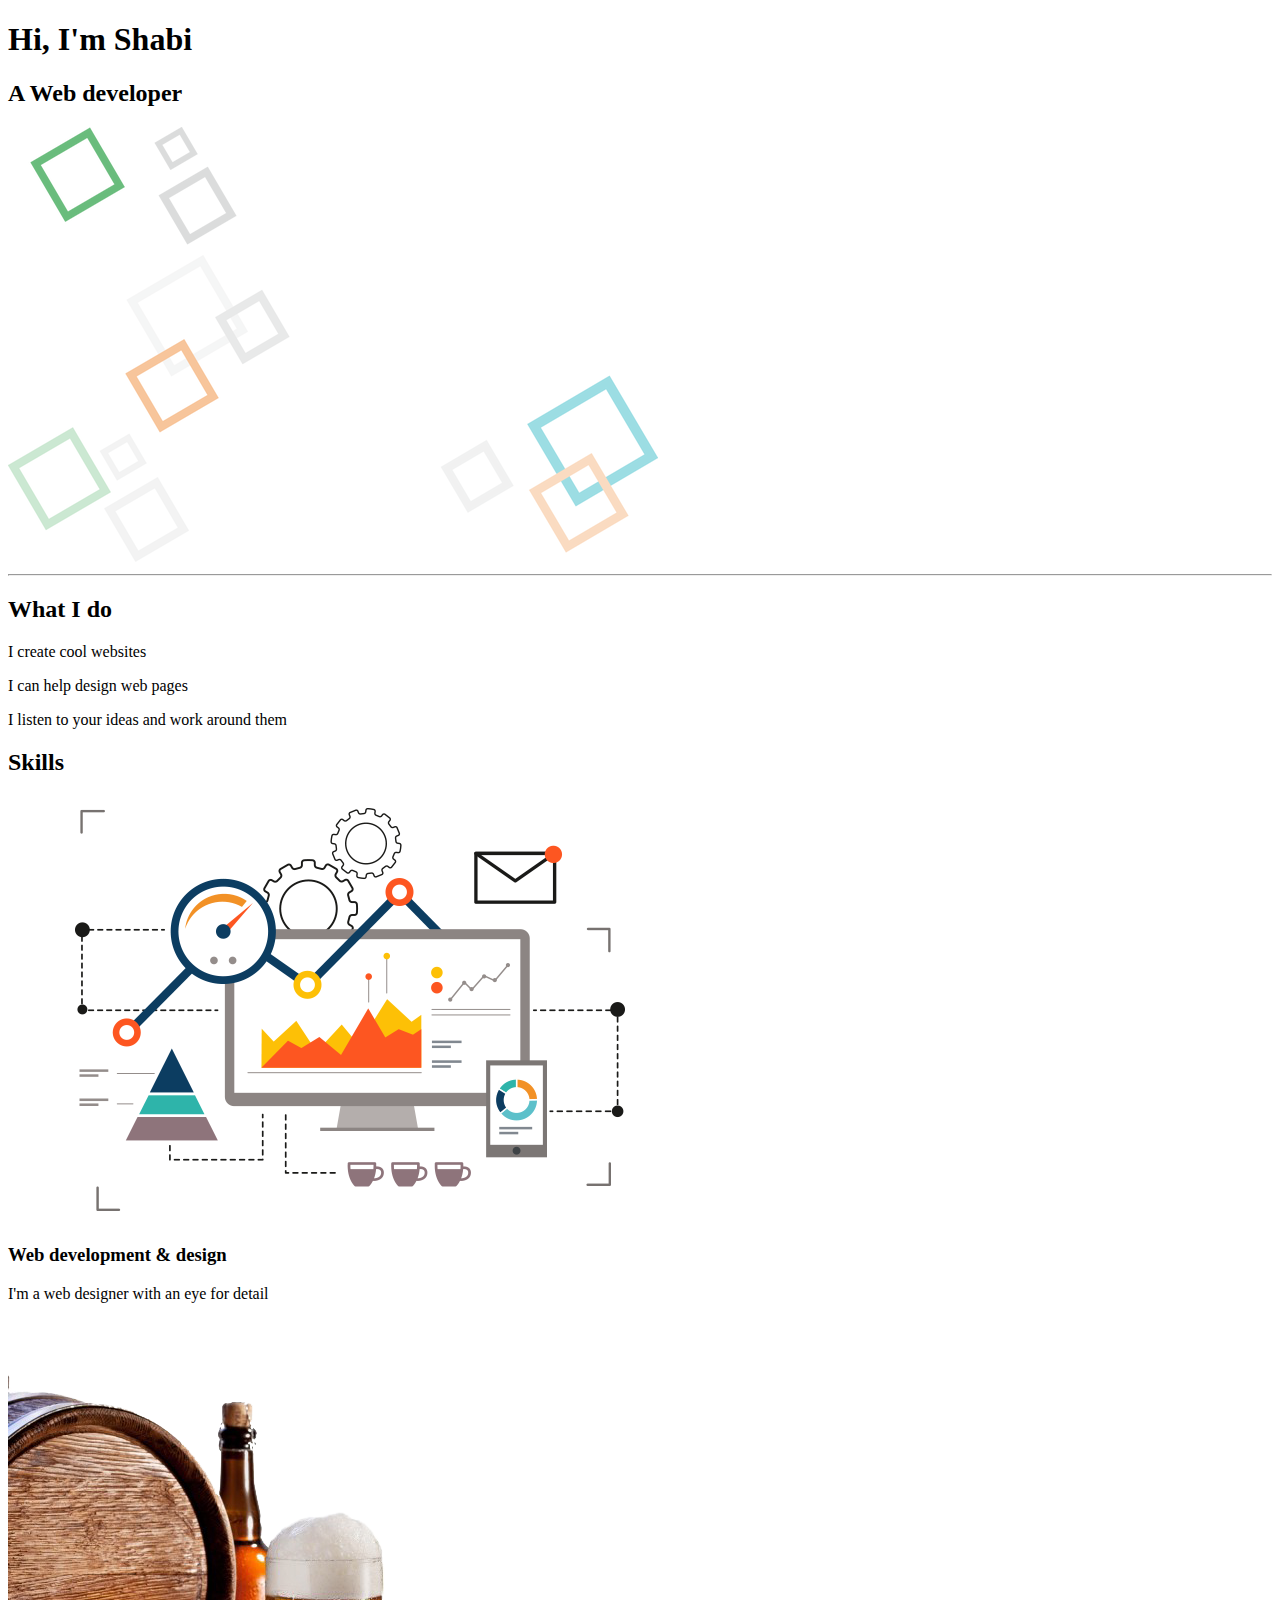
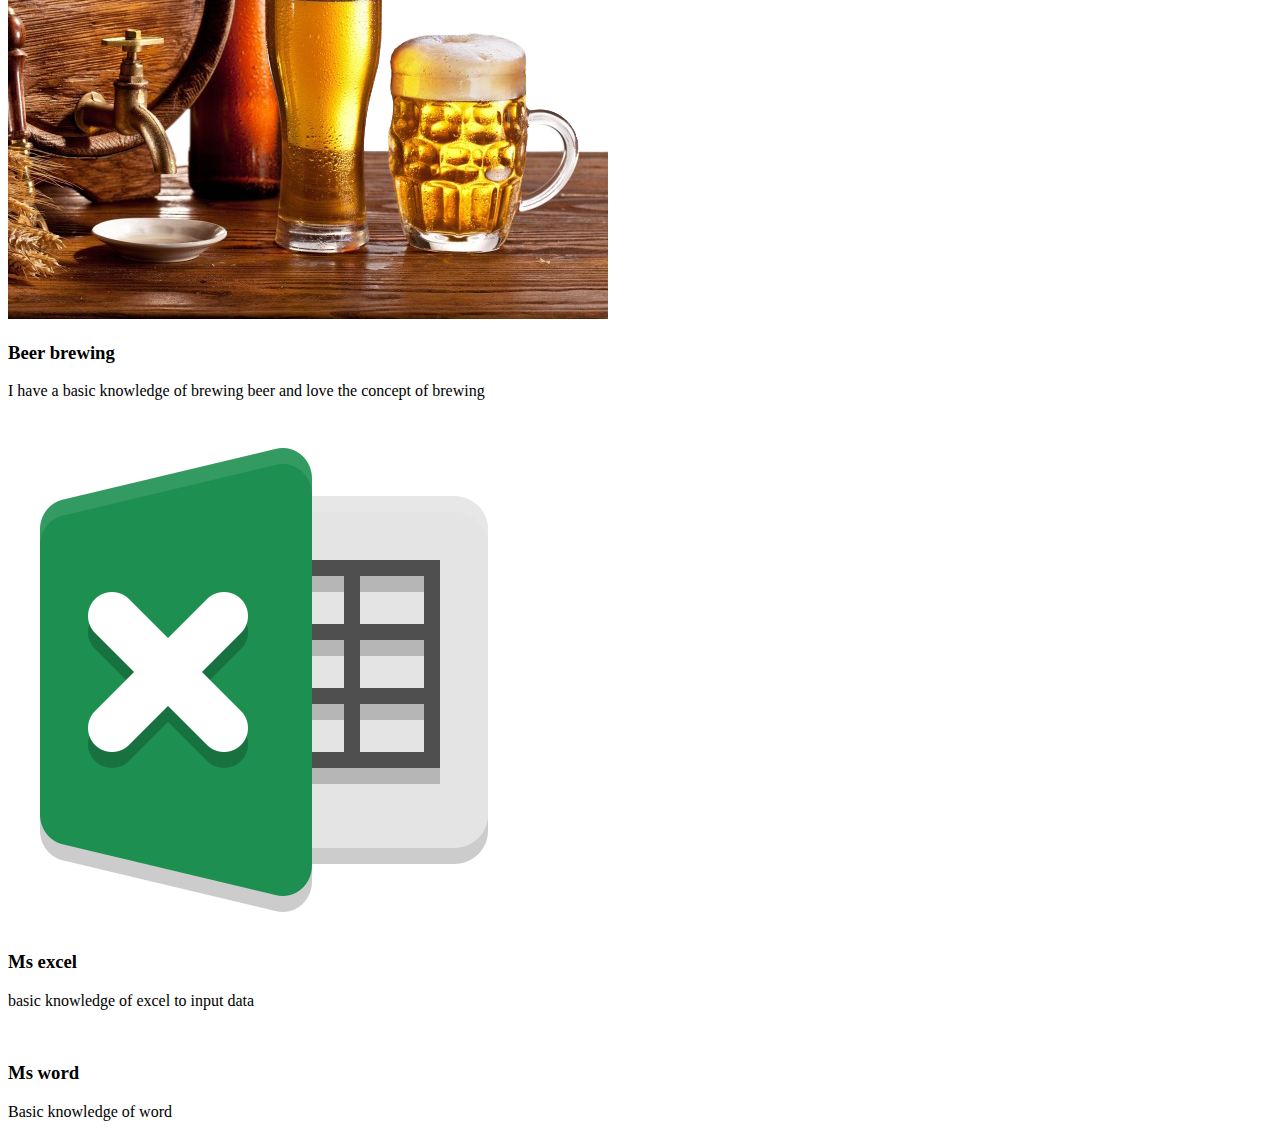
==== index.html @ ce4362e7 "Add files via upload" ====
<!DOCTYPE html>
<html lang="en">
<head>
    <meta charset="UTF-8">
    <meta http-equiv="X-UA-Compatible" content="IE=edge">
    <meta name="viewport" content="width=device-width, initial-scale=1.0">
    <title>Shabi</title>
    <link rel="stylesheet" href="css/styles.css">
    <link rel="icon" href="favicon.ico">
    <link rel="preconnect" href="https://fonts.googleapis.com">
<link rel="preconnect" href="https://fonts.gstatic.com" crossorigin>
<link href="https://fonts.googleapis.com/css2?family=Merriweather:wght@300&family=Sacramento&display=swap" rel="stylesheet">
</head>
<body>
<div class="top-container">
   <h1>Hi, I'm Shabi</h1>
   <h2 class="h2">A Web developer</h2>
   <img class="img1" src="images/pngwing.com (6).png" alt="">
</div>
<hr>

<div class="middle-container">
    <h2>
        What I do
    </h2>
    <p>I create cool websites</p>
    <p>I can help design web pages</p>
    <p>I listen to your ideas and work around them</p>

</div>
<div class="bottom-container">
    <h2>Skills</h2>
    <div class="skill-row">
    <img class="web-img" src="images/pngwing.com (8).png" alt="">
    <h3>Web development & design</h3>
    <p>I'm a web designer with an eye for detail</p>
    </div>
    <div class="skill-row">
    <img class="beer-img" src="images/beer.com.png" alt="">
    <h3>Beer brewing</h3>
    <p> I have a basic knowledge of brewing beer and love the concept of brewing</p>
    </div>
    <div class="skill-row">
    <img class="xcel-img" src="images/excelcom (5).png" alt="">
    <h3>Ms excel</h3>
    <p>basic knowledge of excel to input data</p>
    </div>
    <div class="skill-row">
    <img class="word-img" src="image/pngwing.com (9).png" alt="">
    <h3>Ms word</h3>
    <p>Basic knowledge of word</p>
    </div>

</div>
</body>
</html>
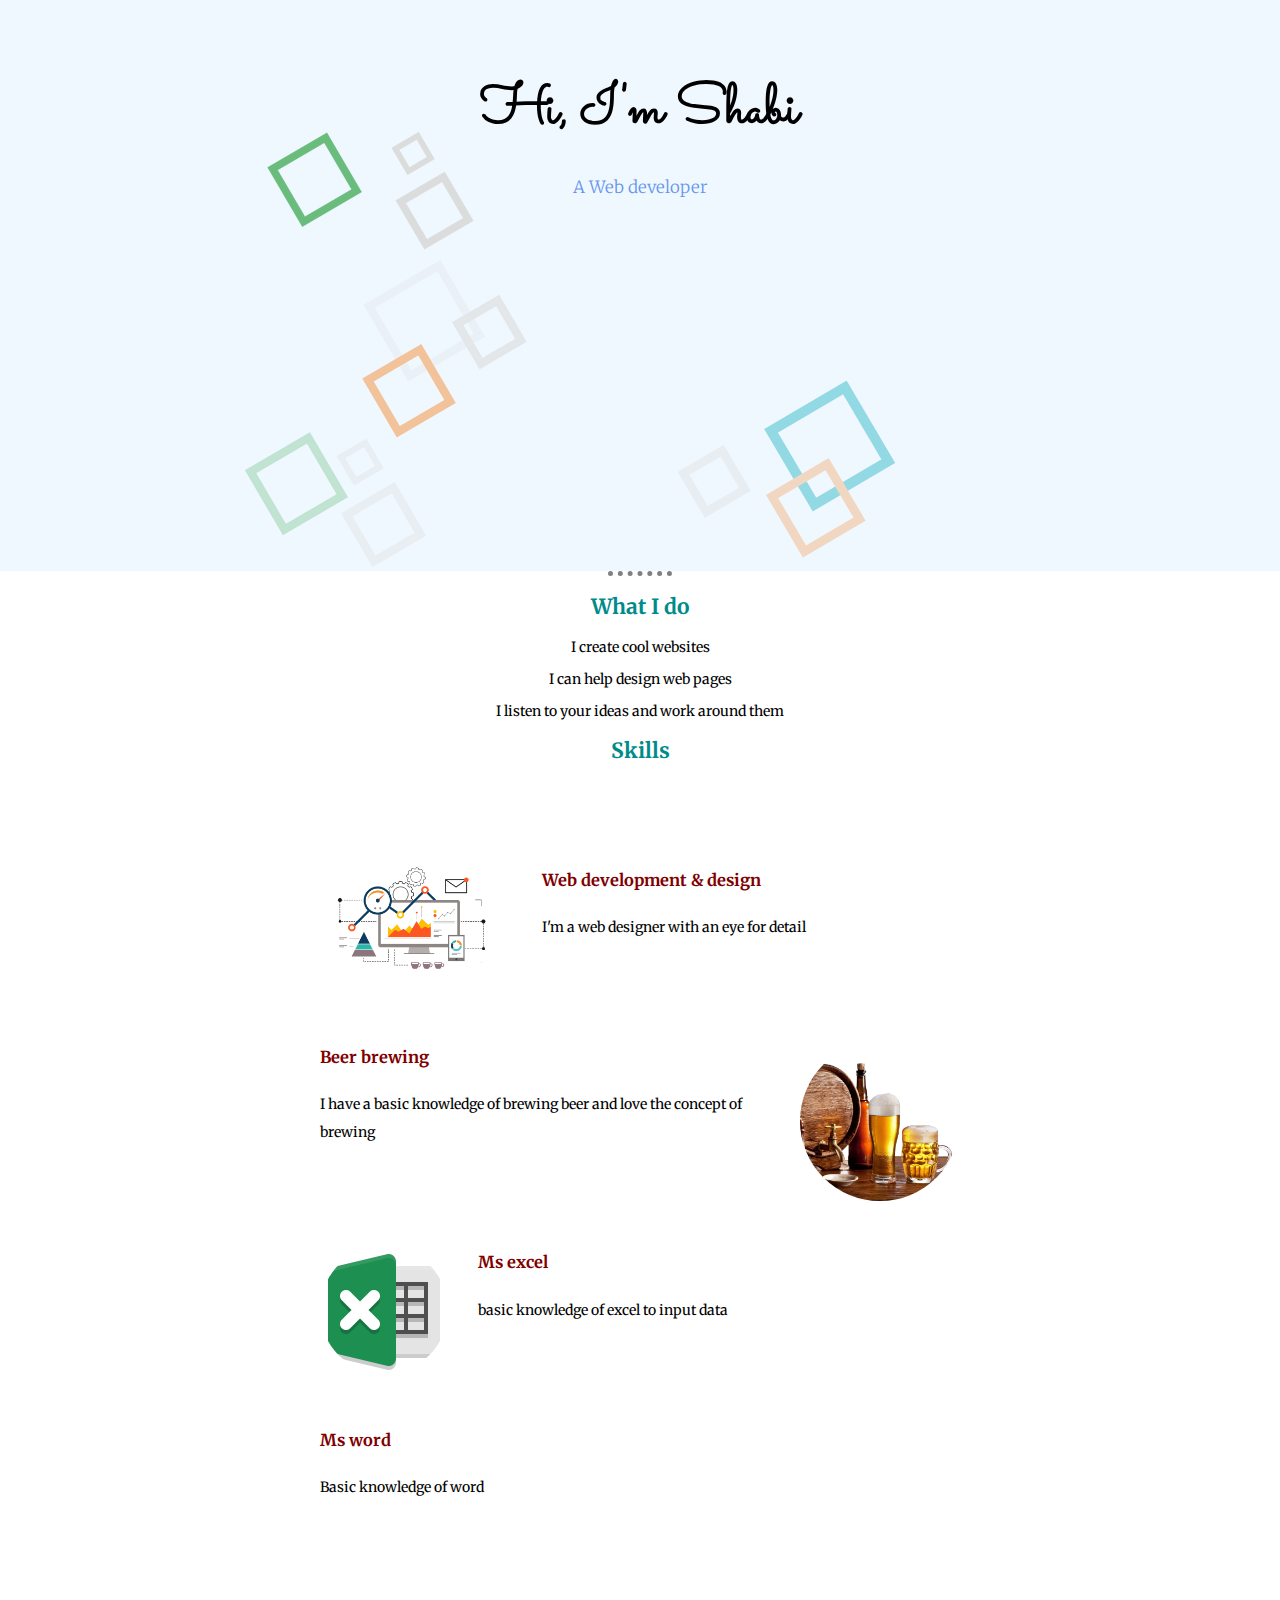
==== commit 93a5b933: "Update index.html" ====
--- a/index.html
+++ b/index.html
@@ -5,7 +5,7 @@
     <meta http-equiv="X-UA-Compatible" content="IE=edge">
     <meta name="viewport" content="width=device-width, initial-scale=1.0">
     <title>Shabi</title>
-    <link rel="stylesheet" href="css/styles.css">
+    <link rel="stylesheet" href="CSS/styles.css">
     <link rel="icon" href="favicon.ico">
     <link rel="preconnect" href="https://fonts.googleapis.com">
 <link rel="preconnect" href="https://fonts.gstatic.com" crossorigin>
@@ -53,4 +53,4 @@
 
 </div>
 </body>
-</html>+</html>
--- a/CSS/styles.css
+++ b/CSS/styles.css
@@ -0,0 +1,81 @@
+body{
+    font-family: 'Merriweather', serif;
+    margin: 0;
+    background-color: white;
+    text-align: center;
+    font-size: 14px;
+}
+.top-container{
+    background-color: aliceblue;
+}
+.img1{
+    position: relative;
+    right: 70px;
+}
+.skill-row{
+    width: 50%;
+    margin: 0 auto 0 auto;
+    line-height: 2;
+}
+h1{
+    font-family:'Sacramento', cursive;
+    font-size: 3.5rem;
+    margin: 0;
+    position: relative;
+    top: 70px;
+}
+h3{
+    color: maroon;
+}
+.h2{
+    color: cornflowerblue;
+    position: relative;
+    top: 80px;
+    font-weight: lighter;
+    font-size: 120%;
+}
+hr{
+    border-color: grey;
+    margin-top: 0;
+    width: 5%;
+    border-style: none;
+    border-top-style: dotted;
+    border-width: 5px;
+}
+.web-img{
+    margin-right: 30px;
+    max-width: 30%;
+    max-height: 30%;
+    border-radius: 100%;
+    float: left;
+}
+.beer-img{
+    margin-left: 30px;
+    float: right;
+    max-width: 25%;
+    max-height: 25%;
+    border-radius: 100%;
+}
+.word-img{
+    margin-left: 30px;
+    float: right;
+    max-width: 20%;
+    max-height: 20%;
+    border-radius: 100%
+}
+.xcel-img{
+    margin-right: 30px;
+    float: left;
+    max-width: 20%;
+    max-height: 20%;
+    border-radius: 100%
+}
+h2{
+    color: darkcyan;
+    font-family: 'Merriweather', serif;
+}
+.skill-row{
+    line-height: 2;
+    text-align: left;
+    margin: 100px auto 100px auto;
+}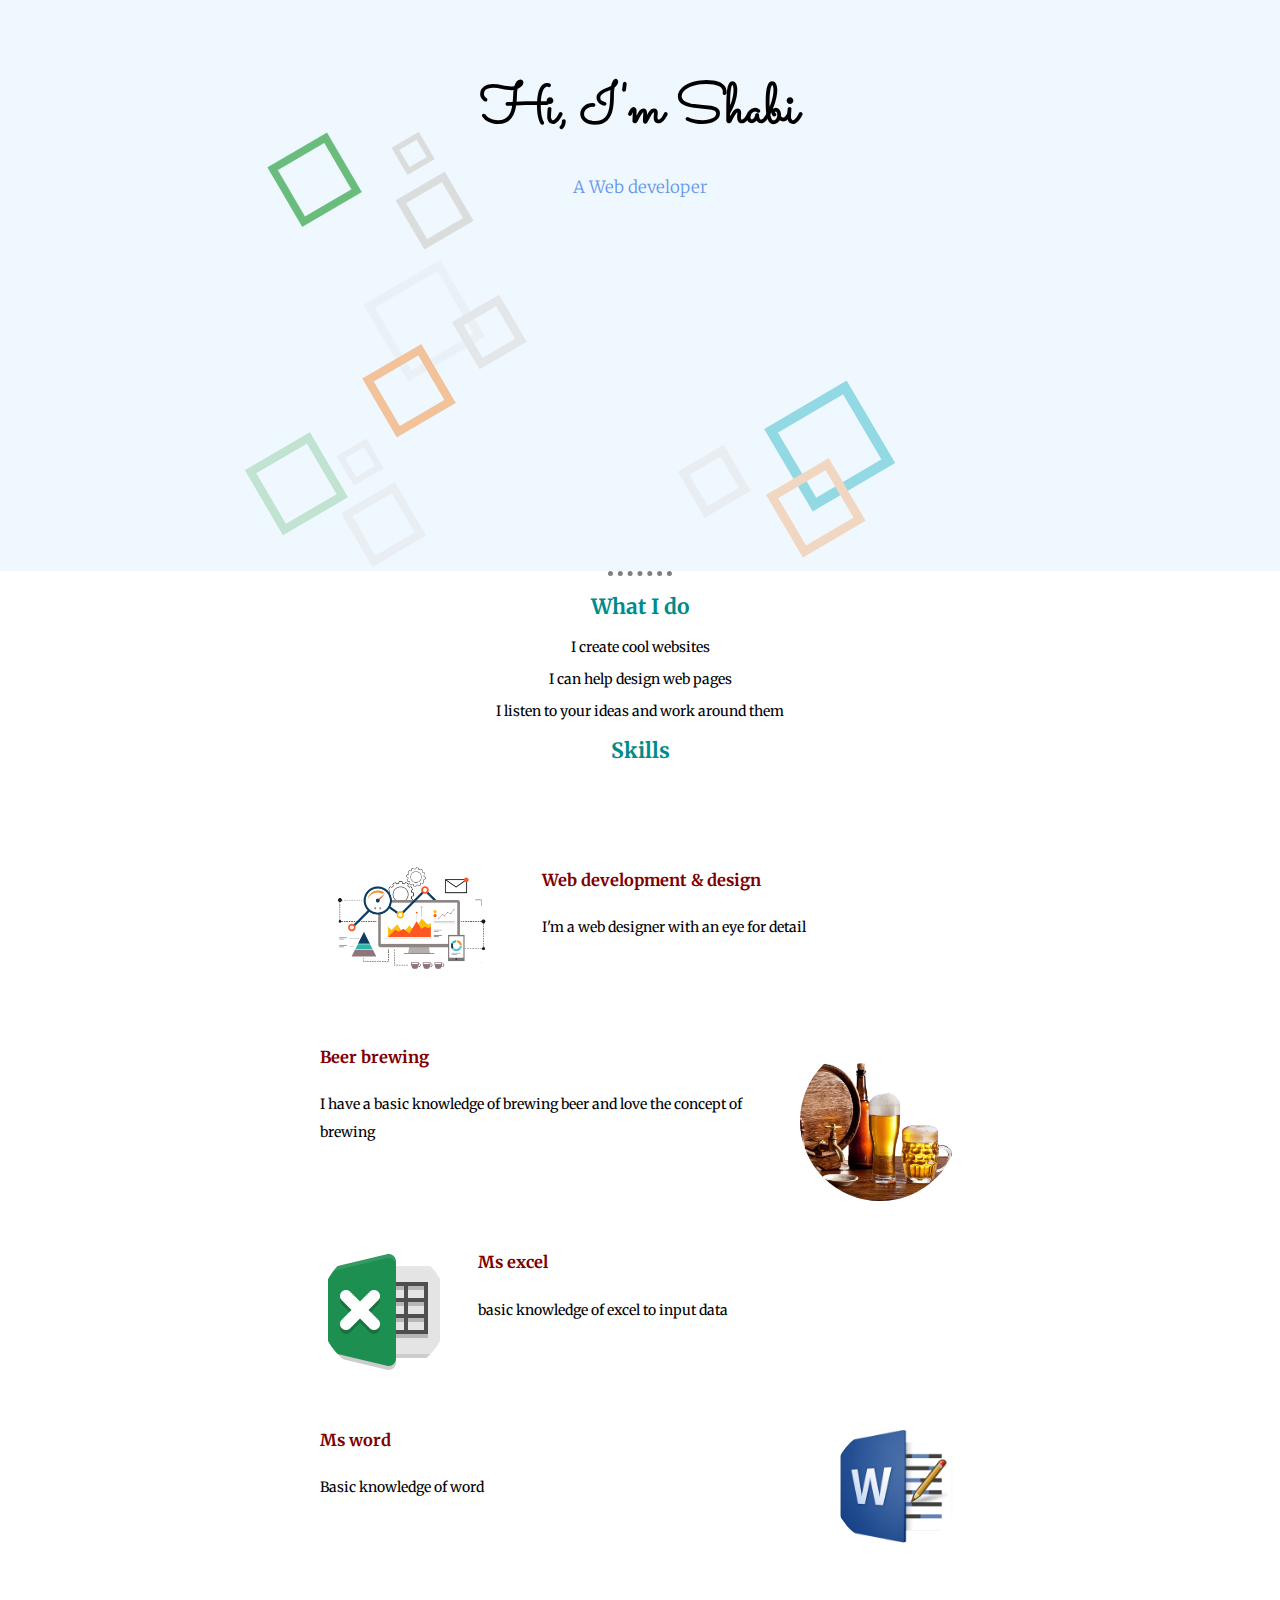
==== commit 4bef9cb8: "Update index.html" ====
--- a/index.html
+++ b/index.html
@@ -46,7 +46,7 @@
     <p>basic knowledge of excel to input data</p>
     </div>
     <div class="skill-row">
-    <img class="word-img" src="image/pngwing.com (9).png" alt="">
+    <img class="word-img" src="images/pngwing.com (9).png" alt="">
     <h3>Ms word</h3>
     <p>Basic knowledge of word</p>
     </div>
